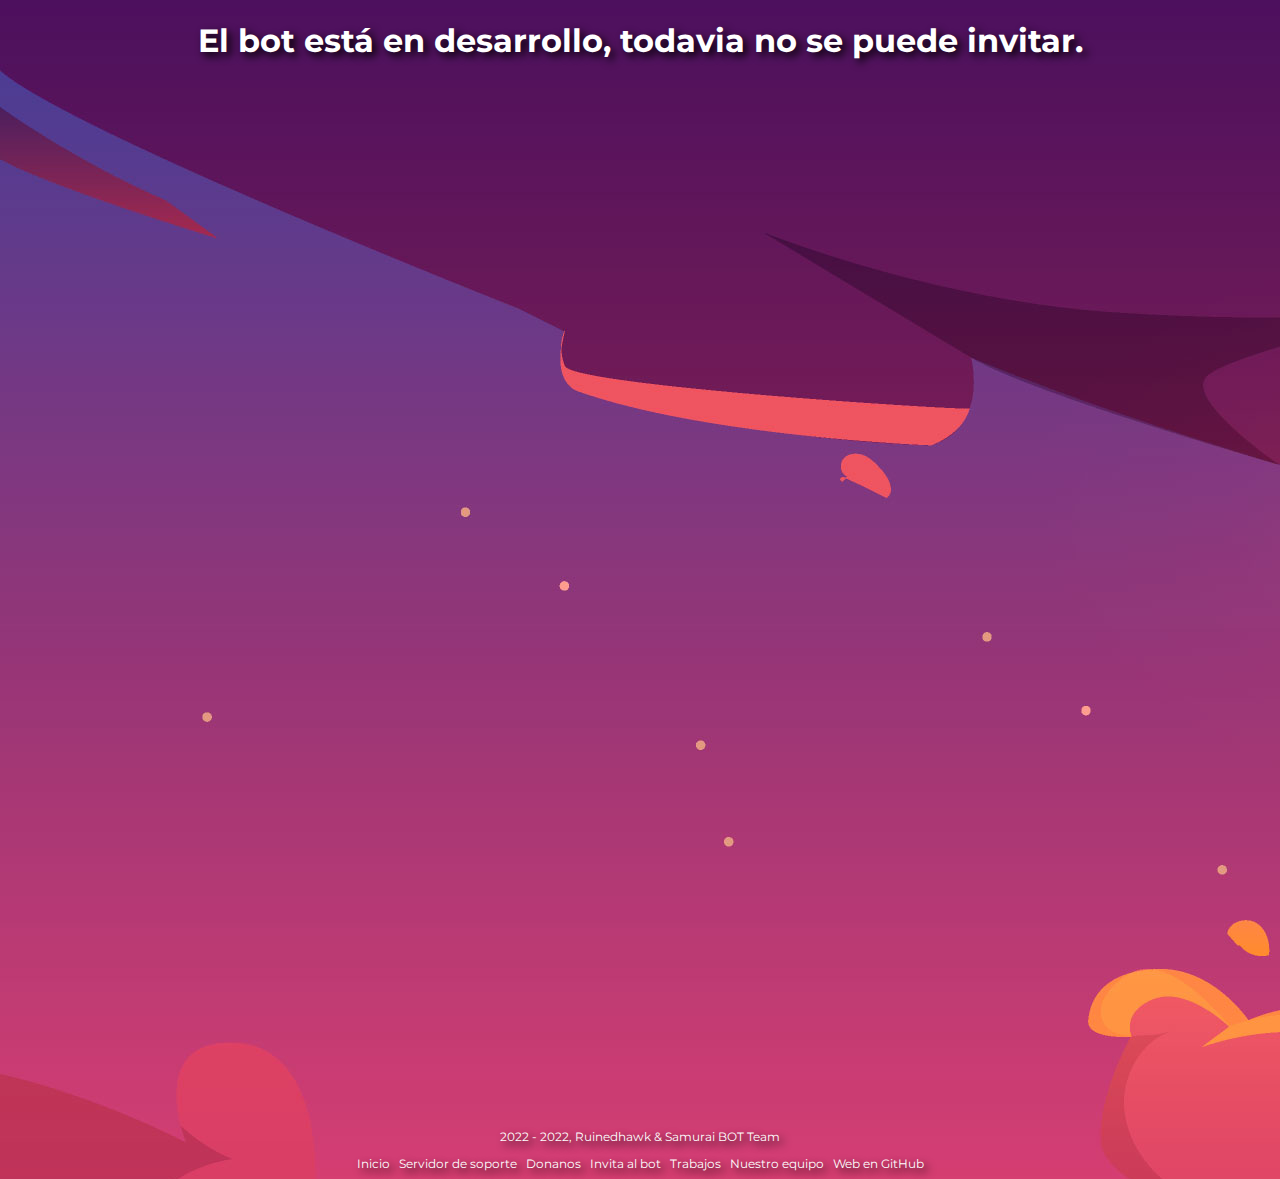
==== invite/index.html @ d7929990 "changed invite link" ====
<!DOCTYPE html>
<html lang="es">
<head>
    <meta charset="UTF-8">
    <meta http-equiv="X-UA-Compatible" content="IE=edge">
    <meta name="viewport" content="width=device-width, initial-scale=1.0">
    <title>Invita al bot - Samurai BOT</title>
    <link rel="stylesheet" href="../style.css">
    <link rel="shortcut icon" href="../img/icon.ico" type="image/x-icon">
</head>
<body>
    <div class="center">
        <h1>El bot está en desarrollo, todavia no se puede invitar.</h1>
    </div>
    <footer>
        <div class="center">
            <p>2022 - 2022, Ruinedhawk & Samurai BOT Team</p>
            <a href="https://samuraithebot.github.io/">Inicio</a>
            <a href="#">Servidor de soporte</a>
            <a href="#">Donanos</a>
            <a href="https://samuraithebot.github.io/invite">Invita al bot</a>
            <a href="https://samuraithebot.github.io/jobs">Trabajos</a>
            <a href="https://samuraithebot.github.io/team">Nuestro equipo</a>
            <a href="https://github.com/samuraithebot/samuraithebot.github.io">Web en GitHub</a>
        </div>
    </footer>
</body>
</html>
---- style.css ----
@import url('https://fonts.googleapis.com/css2?family=Montserrat:wght@800&display=swap');

body {
    font-family: 'Montserrat', Arial, Helvetica, sans-serif;
    color: #fff;
    text-shadow: 4px 4px 8px black;
    background-image: url('img/1996.jpg');
    position: relative;
    padding-bottom: 250px;
    min-height: 100vh;
}

.center {
    text-align: center;
}

img {
    border-radius: 6%;
    margin: 2em;
    cursor: pointer;
    transition: 0.5s;
}

img:hover {
    transform: scale(1.2);
}

.title {
    font-size: 32px;
}

footer {
    font-size: 12px;
    position: absolute;
    bottom: 0;
    width: 100%;
}

footer a {
    margin: 3px;
}

a {
    text-decoration: none;
    color: white;
}

a:hover {
    text-decoration: underline;
}

button {
    border: none;
    background-color: rgb(185, 0, 139);
    color: white;
    transition: 0.5s;
    cursor:pointer;
    width: 10rem;
    height: 5rem;
    font-family: 'Montserrat', Arial, Helvetica, sans-serif;
    font-size: 26px;
    border-radius: 6%;
    text-shadow: 4px 4px 8px black;
}

button:hover {
    transform: scale(1.2);
    background-color: rgb(233, 8, 177);
}
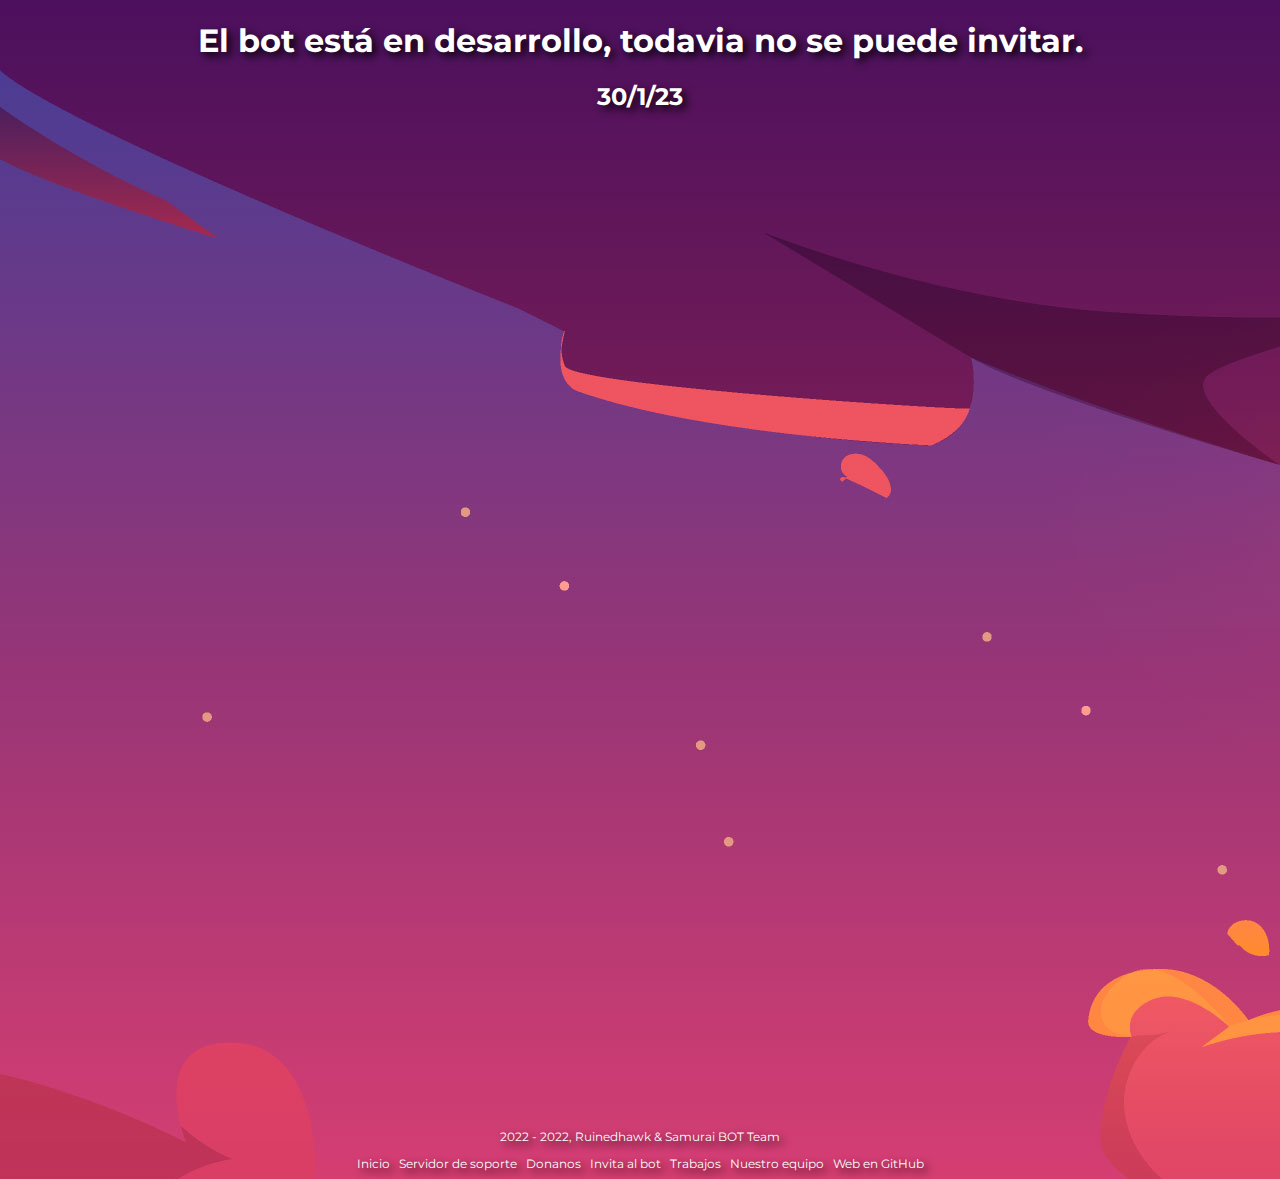
==== commit 169452c2: "updated date" ====
--- a/invite/index.html
+++ b/invite/index.html
@@ -11,6 +11,7 @@
 <body>
     <div class="center">
         <h1>El bot está en desarrollo, todavia no se puede invitar.</h1>
+        <h2>30/1/23</h2>
     </div>
     <footer>
         <div class="center">
@@ -25,4 +26,4 @@
         </div>
     </footer>
 </body>
-</html>+</html>
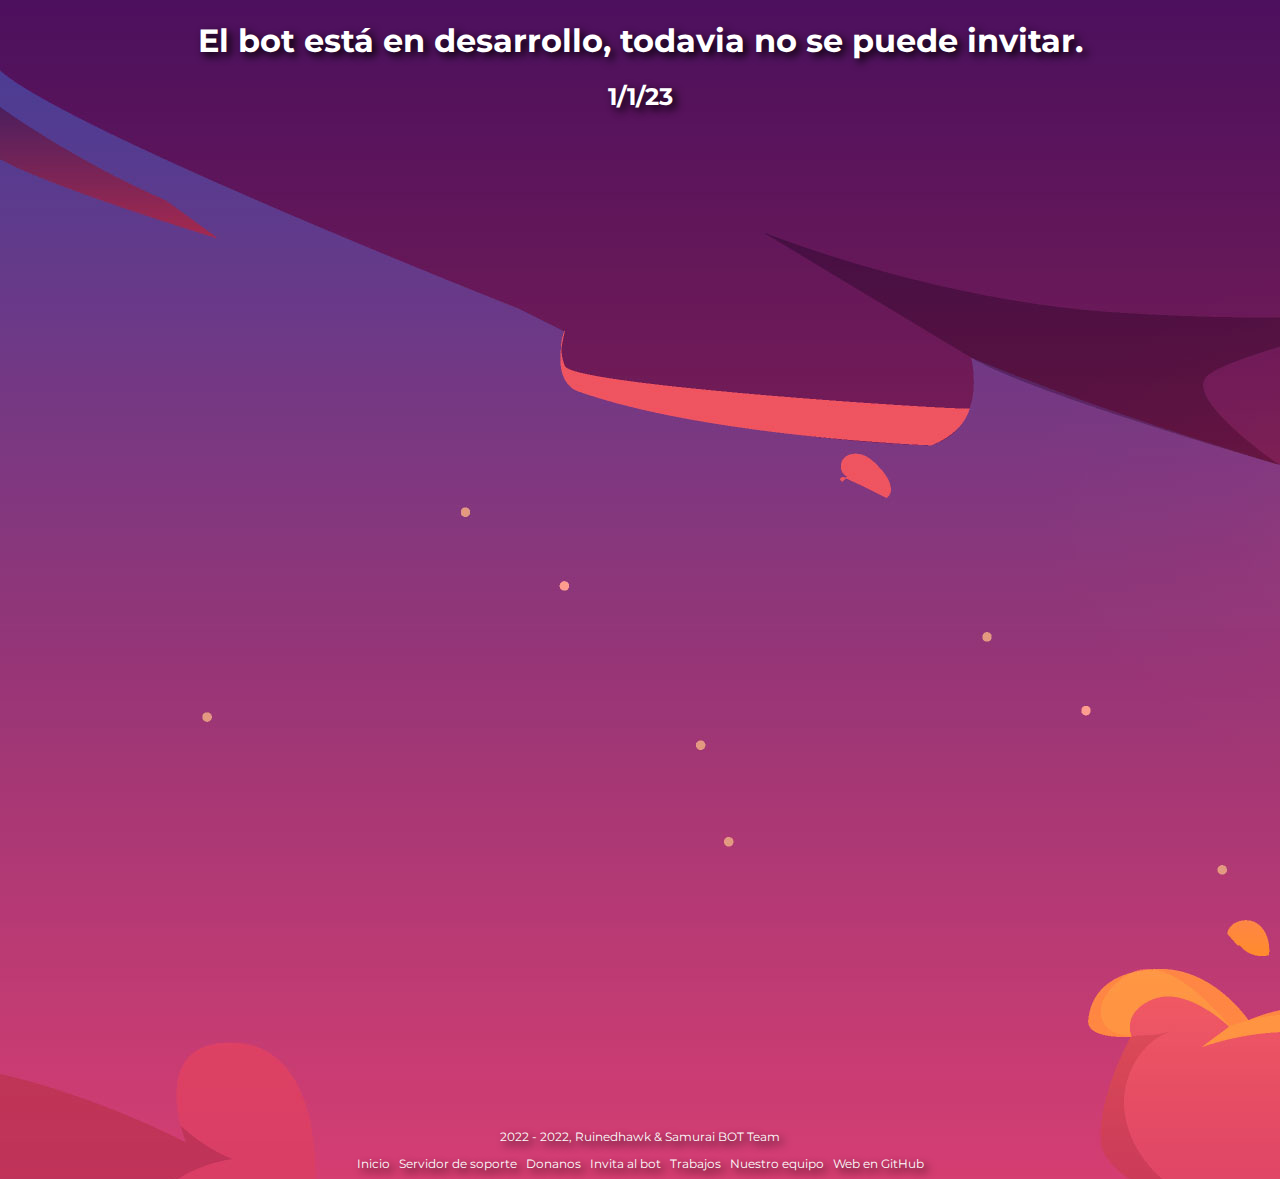
==== commit fc307e4b: "added support server to footer" ====
--- a/invite/index.html
+++ b/invite/index.html
@@ -11,13 +11,13 @@
 <body>
     <div class="center">
         <h1>El bot está en desarrollo, todavia no se puede invitar.</h1>
-        <h2>30/1/23</h2>
+        <h2>1/1/23</h2>
     </div>
     <footer>
         <div class="center">
             <p>2022 - 2022, Ruinedhawk & Samurai BOT Team</p>
             <a href="https://samuraithebot.github.io/">Inicio</a>
-            <a href="#">Servidor de soporte</a>
+            <a href="https://discord.gg/46tAngaYNh">Servidor de soporte</a>
             <a href="#">Donanos</a>
             <a href="https://samuraithebot.github.io/invite">Invita al bot</a>
             <a href="https://samuraithebot.github.io/jobs">Trabajos</a>
@@ -26,4 +26,4 @@
         </div>
     </footer>
 </body>
-</html>
+</html>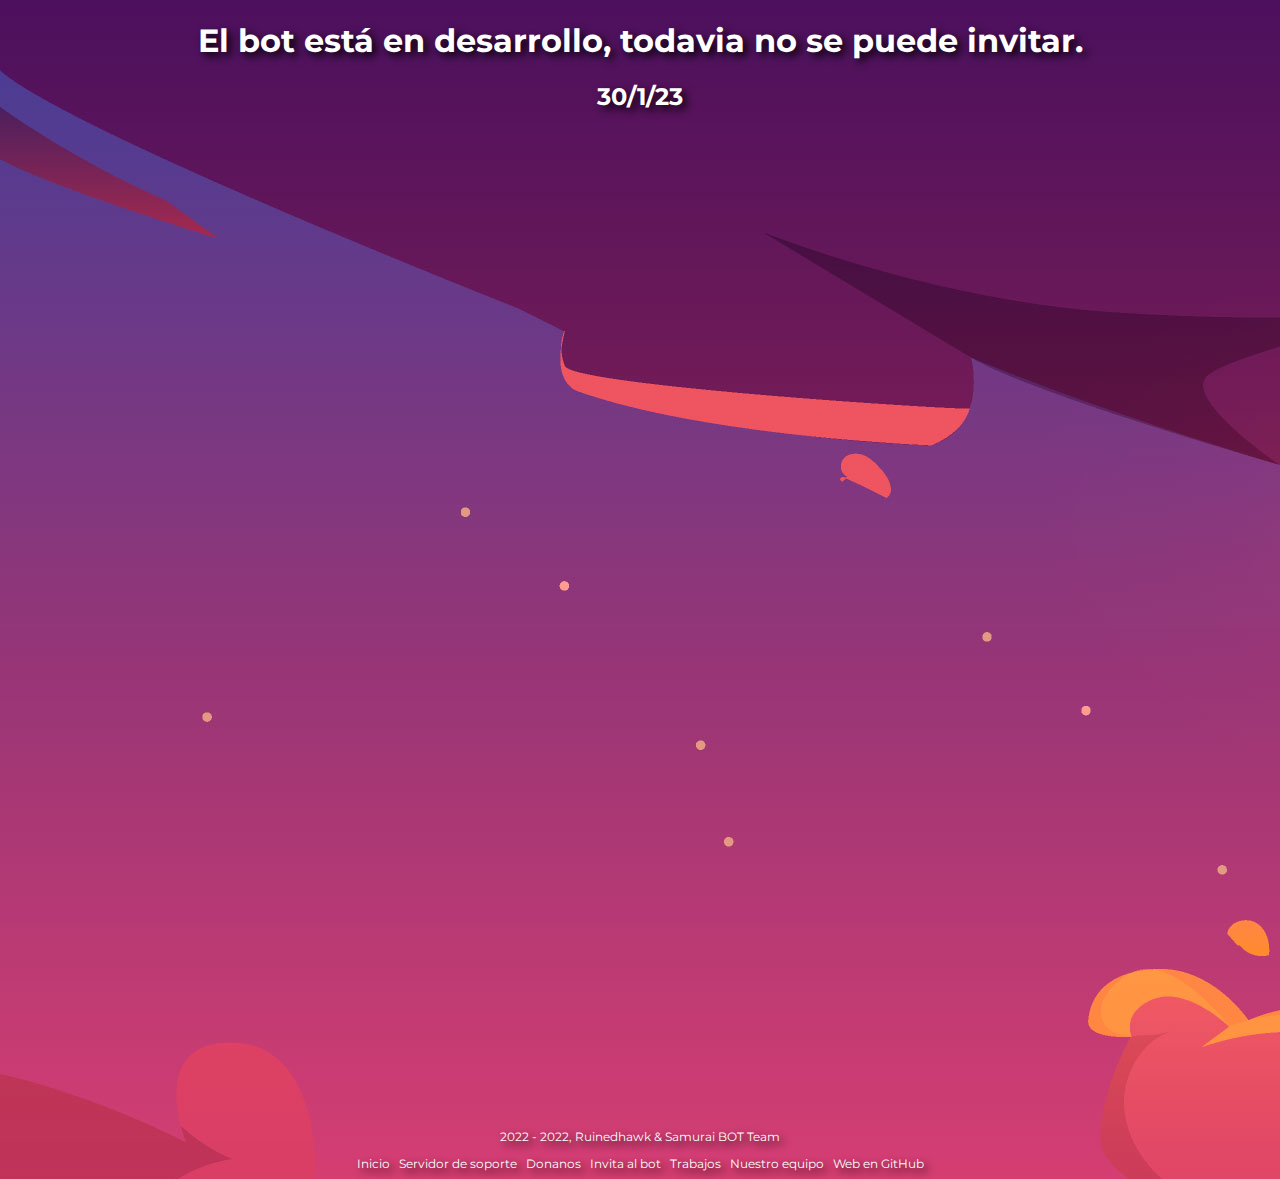
==== commit 32411ec0: "Merge branch 'main' of https://github.com/samuraithebot/samuraithebot.github.io into main" ====
--- a/invite/index.html
+++ b/invite/index.html
@@ -11,7 +11,7 @@
 <body>
     <div class="center">
         <h1>El bot está en desarrollo, todavia no se puede invitar.</h1>
-        <h2>1/1/23</h2>
+        <h2>30/1/23</h2>
     </div>
     <footer>
         <div class="center">
@@ -26,4 +26,4 @@
         </div>
     </footer>
 </body>
-</html>+</html>
